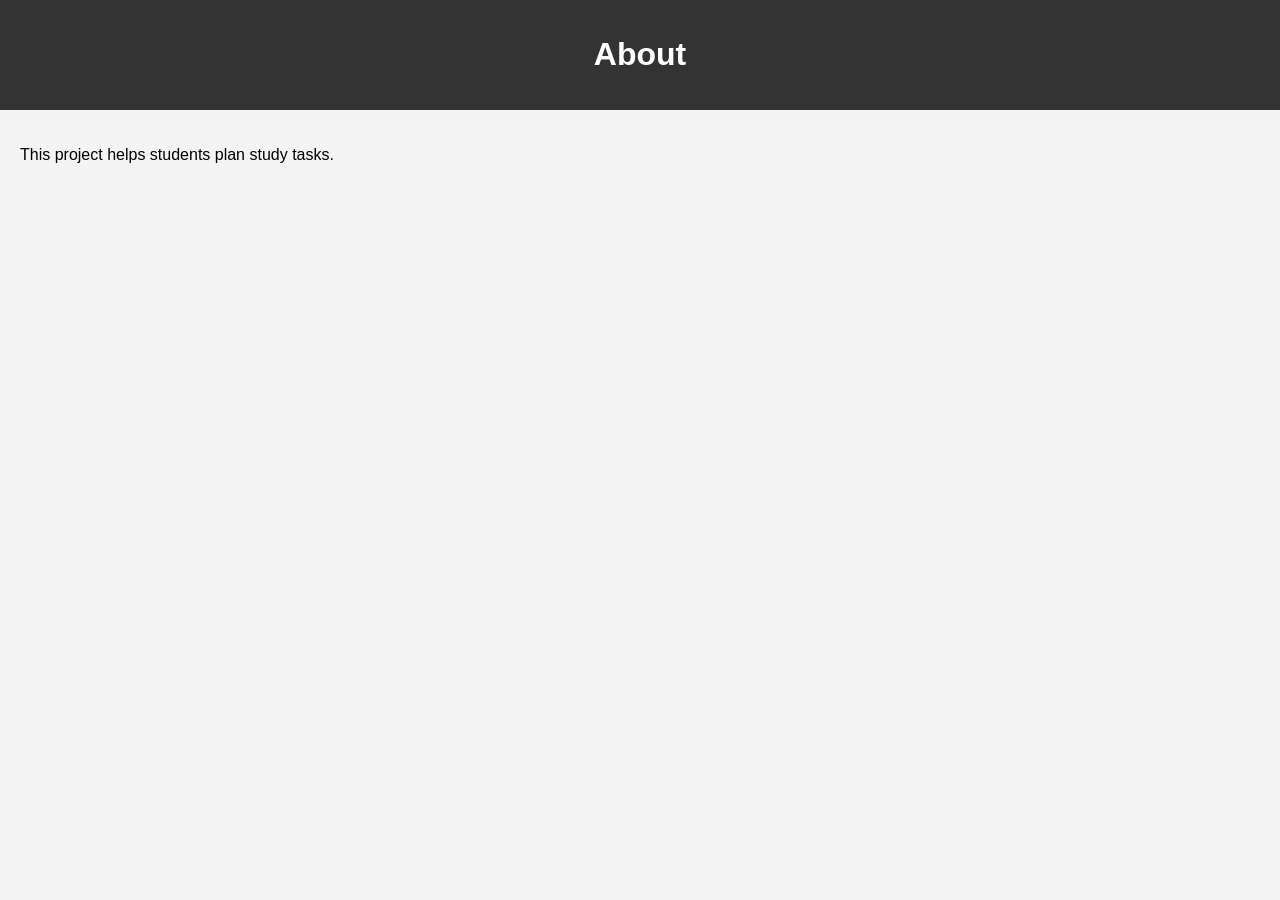
==== about.html @ 6ce8e454 "Removed 'web' file so homepage and web opens directly" ====
<!DOCTYPE html>
<html>
<head>
    <title>About</title>
    <link rel="stylesheet" href="style.css">
</head>
<body>

<header>
    <h1>About</h1>
</header>

<main>
    <p>This project helps students plan study tasks.</p>
</main>

</body>
</html>
---- style.css ----
body {
    font-family: Arial;
    margin: 0;
    background-color: #f4f4f4;
}

header {
    background-color: #333;
    color: white;
    padding: 15px;
    text-align: center;
}

nav a {
    color: white;
    margin: 10px;
    text-decoration: none;
}

main {
    padding: 20px;
}

button {
    padding: 10px;
    background-color: blue;
    color: white;
    border: none;
}
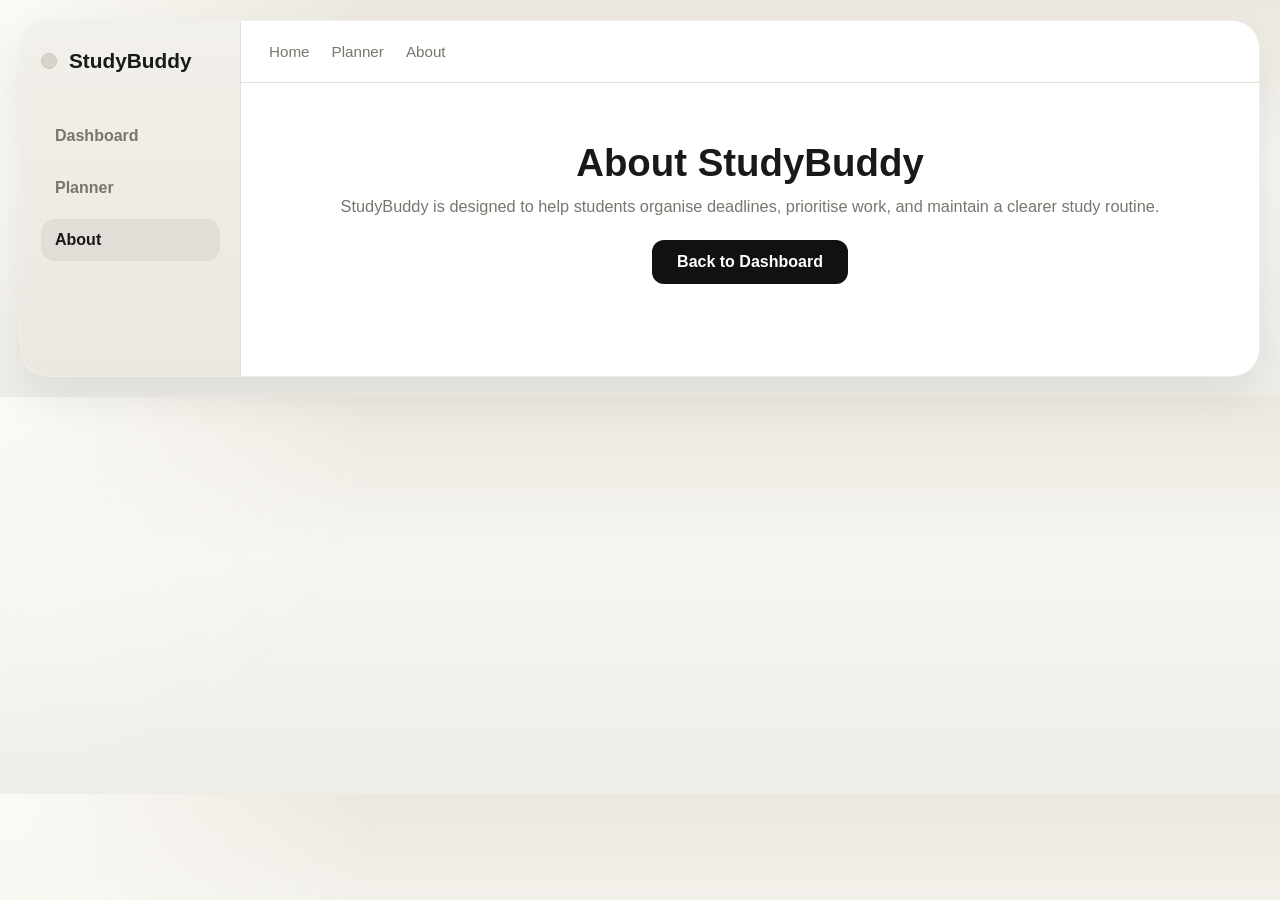
==== commit b02ba7b6: "Add files via upload" ====
--- a/about.html
+++ b/about.html
@@ -1,18 +1,43 @@
 <!DOCTYPE html>
-<html>
+<html lang="en">
 <head>
-    <title>About</title>
+    <meta charset="UTF-8">
+    <meta name="viewport" content="width=device-width, initial-scale=1.0">
+    <title>About | StudyBuddy</title>
     <link rel="stylesheet" href="style.css">
 </head>
 <body>
+    <div class="app-shell">
+        <aside class="sidebar">
+            <div class="brand">
+                <div class="brand-dot"></div>
+                <span>StudyBuddy</span>
+            </div>
 
-<header>
-    <h1>About</h1>
-</header>
+            <nav class="sidebar-nav">
+                <a class="nav-item" href="index.html">Dashboard</a>
+                <a class="nav-item" href="planner.html">Planner</a>
+                <a class="nav-item active" href="about.html">About</a>
+            </nav>
+        </aside>
 
-<main>
-    <p>This project helps students plan study tasks.</p>
-</main>
+        <div class="main-panel">
+            <header class="topbar">
+                <nav class="top-nav">
+                    <a href="index.html">Home</a>
+                    <a href="planner.html">Planner</a>
+                    <a href="about.html">About</a>
+                </nav>
+            </header>
 
+            <main class="dashboard">
+                <section class="hero">
+                    <h1>About StudyBuddy</h1>
+                    <p>StudyBuddy is designed to help students organise deadlines, prioritise work, and maintain a clearer study routine.</p>
+                    <a class="primary-button" href="index.html">Back to Dashboard</a>
+                </section>
+            </main>
+        </div>
+    </div>
 </body>
 </html>
--- a/style.css
+++ b/style.css
@@ -1,29 +1,509 @@
+:root {
+    --bg: #f4f3ef;
+    --panel: #ffffff;
+    --panel-soft: #f8f8f5;
+    --sidebar: #efeee9;
+    --line: #e2dfd8;
+    --text: #191919;
+    --muted: #7a756d;
+    --shadow: 0 18px 45px rgba(19, 19, 19, 0.08);
+}
+
+* {
+    box-sizing: border-box;
+}
+
+html {
+    scroll-behavior: smooth;
+}
+
 body {
-    font-family: Arial;
     margin: 0;
-    background-color: #f4f4f4;
-}
-
-header {
-    background-color: #333;
-    color: white;
-    padding: 15px;
+    font-family: "Trebuchet MS", "Segoe UI", sans-serif;
+    background:
+        radial-gradient(circle at top left, #fbfaf6 0%, rgba(251, 250, 246, 0) 28%),
+        linear-gradient(180deg, #ece8df 0%, #f6f5f1 40%, #efede8 100%);
+    color: var(--text);
+}
+
+a {
+    color: inherit;
+    text-decoration: none;
+}
+
+button,
+input {
+    font: inherit;
+}
+
+.app-shell {
+    width: min(1240px, calc(100% - 32px));
+    margin: 20px auto;
+    display: grid;
+    grid-template-columns: 220px 1fr;
+    background: var(--panel);
+    border: 1px solid rgba(25, 25, 25, 0.07);
+    border-radius: 28px;
+    overflow: hidden;
+    box-shadow: var(--shadow);
+}
+
+.sidebar {
+    background: linear-gradient(180deg, #f2f0ea 0%, #ebe8e0 100%);
+    padding: 28px 20px;
+    border-right: 1px solid var(--line);
+}
+
+.brand {
+    display: flex;
+    align-items: center;
+    gap: 12px;
+    font-size: 1.3rem;
+    font-weight: 700;
+    margin-bottom: 42px;
+}
+
+.brand-dot {
+    width: 16px;
+    height: 16px;
+    border-radius: 50%;
+    background: #d7d4cc;
+    border: 1px solid #cbc7be;
+}
+
+.sidebar-nav {
+    display: grid;
+    gap: 10px;
+}
+
+.nav-item {
+    padding: 12px 14px;
+    border-radius: 14px;
+    color: var(--muted);
+    font-weight: 600;
+    transition: background-color 0.2s ease, color 0.2s ease;
+}
+
+.nav-item:hover,
+.nav-item.active {
+    background: rgba(25, 25, 25, 0.06);
+    color: var(--text);
+}
+
+.main-panel {
+    display: flex;
+    flex-direction: column;
+    min-width: 0;
+}
+
+.topbar {
+    display: flex;
+    justify-content: space-between;
+    align-items: center;
+    gap: 18px;
+    padding: 22px 28px;
+    border-bottom: 1px solid var(--line);
+}
+
+.top-nav {
+    display: flex;
+    flex-wrap: wrap;
+    gap: 22px;
+    font-size: 0.95rem;
+    color: var(--muted);
+}
+
+.top-nav a:hover {
+    color: var(--text);
+}
+
+.search-box input {
+    width: 240px;
+    max-width: 100%;
+    padding: 10px 14px;
+    border: 1px solid var(--line);
+    border-radius: 999px;
+    background: var(--panel-soft);
+    outline: none;
+}
+
+.dashboard {
+    padding: 30px 28px 40px;
+}
+
+.hero {
     text-align: center;
-}
-
-nav a {
-    color: white;
-    margin: 10px;
-    text-decoration: none;
-}
-
-main {
-    padding: 20px;
-}
-
-button {
-    padding: 10px;
-    background-color: blue;
-    color: white;
+    padding: 30px 20px 52px;
+}
+
+.hero h1,
+.content-section h2,
+.stats-section h2 {
+    margin: 0 0 14px;
+    font-size: clamp(2rem, 3vw, 2.8rem);
+    line-height: 1.05;
+}
+
+.hero p {
+    margin: 0 0 24px;
+    color: var(--muted);
+    font-size: 1.02rem;
+}
+
+.primary-button,
+.secondary-button,
+.ghost-button {
+    display: inline-flex;
+    align-items: center;
+    justify-content: center;
+    padding: 12px 24px;
+    border-radius: 12px;
+    border: 1px solid transparent;
+    font-weight: 700;
+    cursor: pointer;
+}
+
+.primary-button {
+    background: #111111;
+    color: #ffffff;
+}
+
+.secondary-button {
+    background: #111111;
+    color: #ffffff;
+}
+
+.ghost-button {
+    background: transparent;
+    border-color: #bdb7ad;
+    color: var(--text);
+}
+
+.button-reset {
     border: none;
 }
+
+.small-button {
+    padding: 10px 18px;
+}
+
+.content-section {
+    padding: 34px 0;
+    border-top: 1px solid var(--line);
+}
+
+.content-section h2,
+.stats-section h2 {
+    text-align: center;
+    font-size: clamp(1.8rem, 2.6vw, 2.3rem);
+}
+
+.deadline-grid,
+.stats-grid {
+    display: grid;
+    gap: 20px;
+    grid-template-columns: repeat(3, minmax(0, 1fr));
+}
+
+.deadline-card,
+.task-card,
+.chart-card,
+.stat-card {
+    background: linear-gradient(180deg, #ffffff 0%, #fbfaf7 100%);
+    border: 1px solid var(--line);
+    border-radius: 22px;
+    padding: 24px;
+    box-shadow: 0 12px 25px rgba(17, 17, 17, 0.04);
+}
+
+.deadline-card,
+.task-card {
+    text-align: center;
+}
+
+.deadline-card h3,
+.task-card h3,
+.chart-card h3 {
+    margin: 16px 0 8px;
+    font-size: 1.12rem;
+}
+
+.deadline-card p,
+.task-card p,
+.chart-card p,
+.user-summary p,
+.stat-card p,
+.quote-panel p {
+    margin: 0;
+    color: var(--muted);
+}
+
+.deadline-card strong {
+    display: block;
+    margin-top: 12px;
+    font-size: 1.08rem;
+}
+
+.icon-badge {
+    width: 70px;
+    height: 70px;
+    border-radius: 50%;
+    margin: 0 auto;
+    display: grid;
+    place-items: center;
+    background: linear-gradient(180deg, #f1efe9 0%, #e4e0d7 100%);
+    color: #38332d;
+    font-weight: 800;
+    letter-spacing: 0.06em;
+}
+
+.section-heading {
+    display: flex;
+    justify-content: space-between;
+    align-items: center;
+    gap: 18px;
+    margin-bottom: 26px;
+}
+
+.section-heading h2 {
+    margin: 0;
+    text-align: left;
+}
+
+.task-layout {
+    display: grid;
+    grid-template-columns: 1.1fr 1.4fr;
+    gap: 24px;
+    align-items: start;
+}
+
+.user-summary {
+    display: flex;
+    align-items: center;
+    gap: 18px;
+    min-height: 100%;
+    padding: 28px;
+    border: 1px solid var(--line);
+    border-radius: 22px;
+    background: var(--panel-soft);
+}
+
+.user-summary h3 {
+    margin: 0 0 6px;
+    font-size: 1.15rem;
+}
+
+.avatar-placeholder {
+    width: 64px;
+    height: 64px;
+    border-radius: 50%;
+    background: linear-gradient(180deg, #e6e3db 0%, #d4d0c6 100%);
+}
+
+.task-card-row {
+    display: grid;
+    grid-template-columns: repeat(2, minmax(0, 1fr));
+    gap: 20px;
+}
+
+.task-actions {
+    grid-column: 2;
+    display: flex;
+    justify-content: flex-end;
+}
+
+.task-form {
+    max-width: 920px;
+    margin: 0 auto;
+    display: grid;
+    grid-template-columns: repeat(3, minmax(0, 1fr));
+    gap: 18px;
+    align-items: end;
+}
+
+.task-form label,
+.complexity-group {
+    display: grid;
+    gap: 8px;
+    font-weight: 600;
+    color: #3b372f;
+}
+
+.task-form input[type="text"],
+.task-form input[type="date"] {
+    width: 100%;
+    padding: 12px 14px;
+    border: 1px solid var(--line);
+    border-radius: 12px;
+    background: #ffffff;
+}
+
+.complexity-group {
+    border: 1px solid var(--line);
+    border-radius: 16px;
+    padding: 14px 16px;
+    min-height: 100%;
+}
+
+.complexity-group legend {
+    padding: 0 6px;
+    font-weight: 700;
+}
+
+.complexity-group label {
+    display: inline-flex;
+    align-items: center;
+    gap: 8px;
+    margin-right: 14px;
+    font-weight: 500;
+}
+
+.form-actions {
+    grid-column: 1 / -1;
+    display: flex;
+    justify-content: center;
+    gap: 14px;
+    margin-top: 6px;
+}
+
+.chart-grid {
+    display: grid;
+    grid-template-columns: repeat(2, minmax(0, 1fr));
+    gap: 22px;
+}
+
+.bar-chart {
+    height: 220px;
+    margin-top: 22px;
+    display: flex;
+    align-items: end;
+    gap: 14px;
+    padding: 18px 6px 0;
+    border-bottom: 1px solid #c9c4ba;
+}
+
+.bar-chart span {
+    flex: 1;
+    border-radius: 10px 10px 0 0;
+    background: linear-gradient(180deg, #9c9b99 0%, #707070 100%);
+}
+
+.pie-chart {
+    width: min(240px, 100%);
+    aspect-ratio: 1;
+    margin: 18px auto 6px;
+    border-radius: 50%;
+    background: conic-gradient(
+        #d9d5cd 0 58%,
+        #7d7d7d 58% 82%,
+        #b4b1aa 82% 100%
+    );
+}
+
+.chart-axis {
+    display: flex;
+    justify-content: space-between;
+    margin-top: 12px;
+    color: var(--muted);
+    font-size: 0.92rem;
+}
+
+.quote-panel {
+    margin: 10px 0 8px;
+    padding: 46px 24px;
+    background: linear-gradient(180deg, #efeee9 0%, #e8e5dc 100%);
+    border: 1px solid var(--line);
+    border-radius: 24px;
+    text-align: center;
+}
+
+.stats-section {
+    padding-bottom: 18px;
+}
+
+.stat-card {
+    text-align: left;
+}
+
+.stat-card strong {
+    display: block;
+    margin-top: 8px;
+    font-size: 2rem;
+}
+
+.footer {
+    display: flex;
+    justify-content: center;
+    flex-wrap: wrap;
+    gap: 28px;
+    padding: 24px 28px 34px;
+    color: var(--muted);
+}
+
+.footer a:hover {
+    color: var(--text);
+}
+
+@media (max-width: 1040px) {
+    .app-shell {
+        grid-template-columns: 1fr;
+    }
+
+    .sidebar {
+        border-right: none;
+        border-bottom: 1px solid var(--line);
+    }
+
+    .task-layout,
+    .deadline-grid,
+    .chart-grid,
+    .stats-grid,
+    .task-form {
+        grid-template-columns: 1fr;
+    }
+
+    .task-actions {
+        grid-column: auto;
+        justify-content: flex-start;
+    }
+}
+
+@media (max-width: 760px) {
+    .app-shell {
+        width: calc(100% - 20px);
+        margin: 10px auto;
+        border-radius: 22px;
+    }
+
+    .topbar,
+    .dashboard,
+    .footer {
+        padding-left: 18px;
+        padding-right: 18px;
+    }
+
+    .topbar,
+    .section-heading {
+        flex-direction: column;
+        align-items: flex-start;
+    }
+
+    .search-box,
+    .search-box input {
+        width: 100%;
+    }
+
+    .task-card-row {
+        grid-template-columns: 1fr;
+    }
+
+    .form-actions {
+        flex-direction: column;
+    }
+
+    .primary-button,
+    .secondary-button,
+    .ghost-button {
+        width: 100%;
+    }
+}
